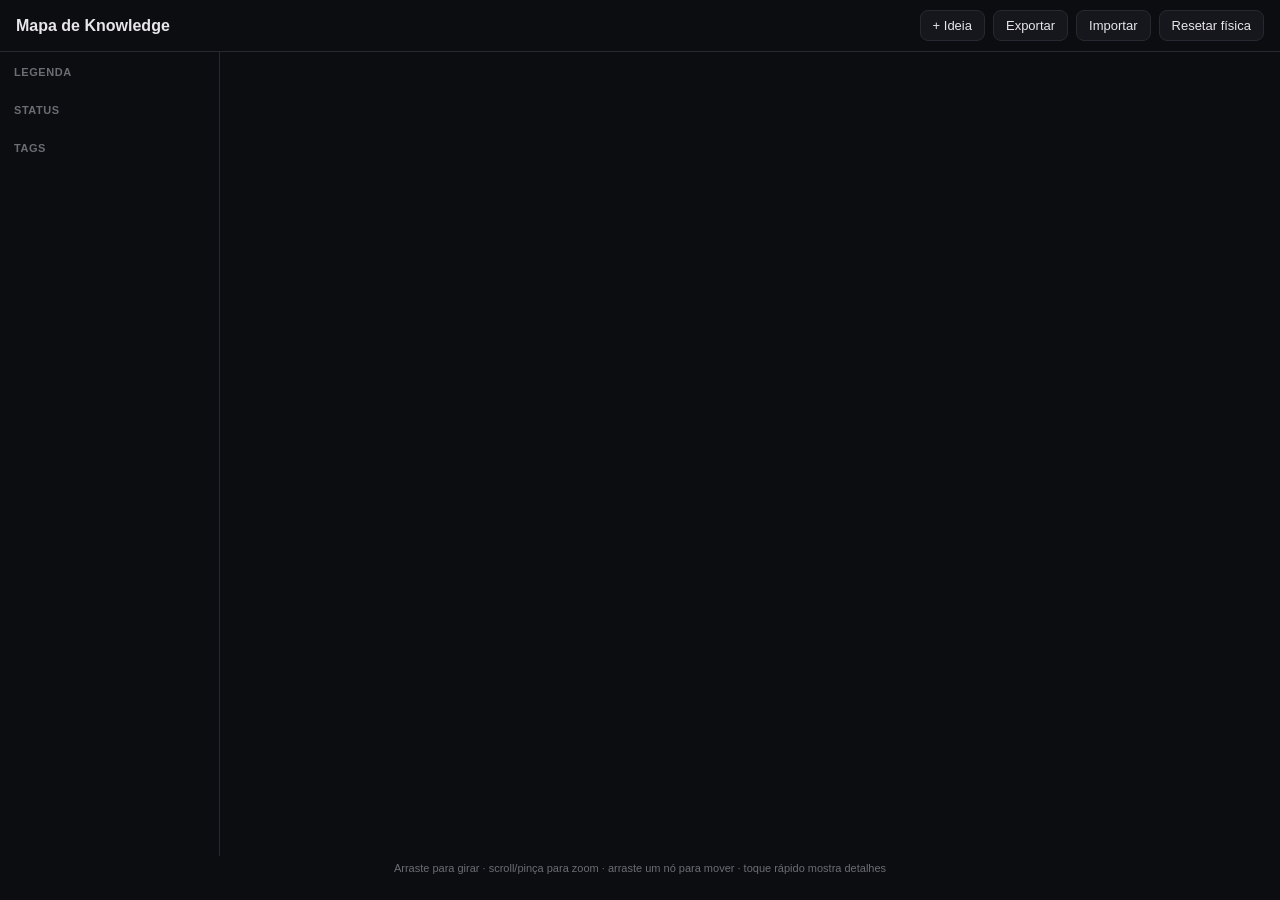
==== classic.html @ 6221e719 "backup: preservar visualizacao 3D original em classic.html" ====
<!DOCTYPE html>
<html lang="pt-br">
<head>
<meta charset="UTF-8">
<meta name="viewport" content="width=device-width, initial-scale=1, maximum-scale=1, user-scalable=no">
<title>Mapa de Knowledge 3D — Clássico</title>
<link rel="stylesheet" href="css/style.css">
<script type="importmap">
{
  "imports": {
    "three": "https://esm.sh/three@0.180.0",
    "three/addons/": "https://esm.sh/three@0.180.0/examples/jsm/",
    "3d-force-graph": "https://esm.sh/3d-force-graph@1.73.3?deps=three@0.180.0",
    "troika-three-text": "https://esm.sh/troika-three-text@0.52.4?deps=three@0.180.0"
  }
}
</script>
</head>
<body>
<header class="app-header">
  <h1>Mapa de Knowledge</h1>
  <div class="toolbar">
    <button id="btn-add" title="Adicionar ideia">+ Ideia</button>
    <button id="btn-export" title="Exportar JSON">Exportar</button>
    <button id="btn-import" title="Importar arquivo">Importar</button>
    <button id="btn-reset" title="Resetar física">Resetar física</button>
    <button id="btn-filters" class="mobile-only" title="Mostrar filtros">Filtros</button>
  </div>
  <input type="file" id="file-input" accept=".json,.md,.txt" hidden>
</header>

<div class="app-body">
  <aside class="side-panel" id="side-panel">
    <h2>Legenda</h2>
    <div class="legend" id="legend"></div>
    <h2>Status</h2>
    <div class="legend" id="legend-status"></div>
    <h2>Tags</h2>
    <div class="tag-list" id="tag-list"></div>
  </aside>

  <main class="canvas-box" id="canvas-box">
    <div class="empty-hint" id="empty-hint" hidden>Nenhuma ideia ainda. Clique em "+ Ideia" para começar.</div>
  </main>
</div>

<p class="footer-hint">Arraste para girar · scroll/pinça para zoom · arraste um nó para mover · toque rápido mostra detalhes</p>

<dialog id="dialog-add">
  <form id="form-add" method="dialog">
    <h2>Nova ideia</h2>
    <label>Título
      <input type="text" id="add-label" required maxlength="60">
    </label>
    <label>Descrição
      <textarea id="add-text" rows="3" maxlength="400"></textarea>
    </label>
    <label>Categoria
      <select id="add-category">
        <option value="bjj">BJJ</option>
        <option value="financeiro">Financeiro</option>
        <option value="negocio">Negócio</option>
        <option value="organizacao">Organização</option>
        <option value="ferramenta">Ferramenta</option>
        <option value="outra">Outra</option>
      </select>
    </label>
    <label>Status
      <select id="add-status">
        <option value="pending">Pendente</option>
        <option value="progress">Em andamento</option>
        <option value="done">Concluído</option>
      </select>
    </label>
    <label>Tags (separadas por vírgula)
      <input type="text" id="add-tags" placeholder="ex: acs, captura">
    </label>
    <div class="dialog-actions">
      <button type="button" id="btn-add-cancel">Cancelar</button>
      <button type="submit" id="btn-add-confirm">Adicionar</button>
    </div>
  </form>
</dialog>

<dialog id="dialog-import-mode">
  <form method="dialog">
    <h2>Importar dados</h2>
    <p>Deseja mesclar com os dados atuais ou substituir tudo?</p>
    <div class="dialog-actions">
      <button type="button" id="btn-import-merge">Mesclar</button>
      <button type="button" id="btn-import-replace">Substituir</button>
      <button type="button" id="btn-import-cancel">Cancelar</button>
    </div>
  </form>
</dialog>

<script type="module" src="js/main.js"></script>
</body>
</html>
---- css/style.css ----
:root {
  --bg: #0c0d10;
  --bg-panel: #15171c;
  --border: #262932;
  --text: #e7e7ea;
  --text-secondary: #9a9ca3;
  --text-tertiary: #6b6d75;
  --radius-md: 8px;
  --radius-lg: 14px;
  --bjj: #c2491f;
  --financeiro: #2774c4;
  --negocio: #b3791a;
  --organizacao: #16906f;
  --ferramenta: #6f63d1;
  --status-done: #2bb673;
  --status-progress: #2f8fe0;
  --status-pending: #d0a233;
}

* { box-sizing: border-box; }

html, body {
  margin: 0;
  height: 100%;
  background: var(--bg);
  color: var(--text);
  font-family: -apple-system, BlinkMacSystemFont, "Segoe UI", Roboto, sans-serif;
}

.app-header {
  display: flex;
  align-items: center;
  gap: 16px;
  padding: 10px 16px;
  border-bottom: 1px solid var(--border);
  flex-wrap: wrap;
}

.app-header h1 {
  font-size: 16px;
  font-weight: 600;
  margin: 0;
  margin-right: auto;
}

.toolbar { display: flex; gap: 8px; flex-wrap: wrap; }

button {
  background: var(--bg-panel);
  color: var(--text);
  border: 1px solid var(--border);
  border-radius: var(--radius-md);
  padding: 7px 12px;
  font-size: 13px;
  cursor: pointer;
}
button:hover { background: #1c1f26; }
button:active { transform: translateY(1px); }

.mobile-only { display: none; }

.app-body {
  display: flex;
  height: calc(100vh - 96px);
}

.side-panel {
  width: 220px;
  flex-shrink: 0;
  border-right: 1px solid var(--border);
  padding: 14px;
  overflow-y: auto;
}

.side-panel h2 {
  font-size: 11px;
  text-transform: uppercase;
  letter-spacing: 0.05em;
  color: var(--text-tertiary);
  margin: 18px 0 8px;
}
.side-panel h2:first-of-type { margin-top: 0; }

.legend { display: flex; flex-direction: column; gap: 6px; font-size: 12px; color: var(--text-secondary); }
.legend-dot { display: inline-block; width: 9px; height: 9px; border-radius: 50%; margin-right: 6px; vertical-align: middle; }

.tag-list { display: flex; flex-direction: column; gap: 4px; }
.tag-chip {
  font-size: 12px;
  padding: 5px 9px;
  border-radius: var(--radius-md);
  border: 1px solid var(--border);
  background: transparent;
  color: var(--text-secondary);
  cursor: pointer;
  text-align: left;
}
.tag-chip.active {
  background: var(--ferramenta);
  color: #fff;
  border-color: var(--ferramenta);
}

.canvas-box {
  position: relative;
  flex: 1;
  overflow: hidden;
  touch-action: none;
}

.canvas-box canvas { touch-action: none; }

.empty-hint {
  position: absolute;
  inset: 0;
  display: flex;
  align-items: center;
  justify-content: center;
  color: var(--text-tertiary);
  font-size: 14px;
  pointer-events: none;
}

.footer-hint {
  font-size: 11px;
  color: var(--text-tertiary);
  text-align: center;
  margin: 6px 0;
}

dialog {
  background: var(--bg-panel);
  color: var(--text);
  border: 1px solid var(--border);
  border-radius: var(--radius-lg);
  padding: 18px 20px;
  width: min(380px, 90vw);
}
dialog::backdrop { background: rgba(0,0,0,0.55); }
dialog h2 { margin: 0 0 12px; font-size: 15px; }
dialog p { font-size: 13px; color: var(--text-secondary); }
dialog label {
  display: block;
  font-size: 12px;
  color: var(--text-secondary);
  margin-bottom: 10px;
}
dialog input, dialog select, dialog textarea {
  width: 100%;
  margin-top: 4px;
  background: #0c0d10;
  border: 1px solid var(--border);
  border-radius: var(--radius-md);
  color: var(--text);
  padding: 7px 9px;
  font-size: 13px;
  font-family: inherit;
}
.dialog-actions {
  display: flex;
  justify-content: flex-end;
  gap: 8px;
  margin-top: 14px;
}

.graph-tooltip {
  background: var(--bg-panel) !important;
  border: 1px solid var(--border) !important;
  border-radius: var(--radius-md) !important;
  padding: 8px 11px !important;
  font-size: 12px !important;
  max-width: 230px;
  color: var(--text) !important;
  line-height: 1.5;
}

@media (max-width: 760px) {
  .side-panel {
    position: fixed;
    top: 96px;
    bottom: 0;
    left: 0;
    width: 78vw;
    max-width: 280px;
    background: var(--bg-panel);
    z-index: 20;
    transform: translateX(-100%);
    transition: transform 0.2s ease;
  }
  .side-panel.open { transform: translateX(0); }
  .mobile-only { display: inline-block; }
  .app-header h1 { font-size: 14px; }
}


/* Exploração de conhecimento: seleção, vizinhança e edição de ligações */
.empty-hint[hidden], .node-inspector[hidden] { display: none !important; }
.explore-label { display: block; margin: 10px 0 5px; color: var(--text-secondary); font-size: 11px; }
#node-search, #depth-select, #connect-target {
  width: 100%;
  min-width: 0;
  border: 1px solid var(--border);
  border-radius: var(--radius-md);
  background: #0c0d10;
  color: var(--text);
  padding: 9px 10px;
  font: inherit;
  font-size: 12px;
}
#node-search:focus, #depth-select:focus, #connect-target:focus { outline: 1px solid #708ed4; }
.explore-feedback { min-height: 18px; margin-top: 5px; font-size: 11px; color: var(--text-tertiary); }
.panel-button { display: block; width: 100%; margin-top: 10px; font-size: 11px; text-align: center; }
.node-inspector {
  position: absolute;
  z-index: 9;
  top: 16px;
  right: 16px;
  width: min(338px, calc(100% - 32px));
  max-height: calc(100% - 32px);
  overflow-y: auto;
  border: 1px solid #343946;
  border-radius: 14px;
  background: rgba(18,21,27,.97);
  box-shadow: 0 20px 65px rgba(0,0,0,.45);
  padding: 16px;
  backdrop-filter: blur(12px);
}
.inspector-top { display: flex; align-items: center; justify-content: space-between; gap: 12px; }
#inspector-category { font-size: 10px; color: #96a5c6; text-transform: uppercase; letter-spacing: .08em; }
#btn-inspector-close { font-size: 22px; line-height: 1; border: 0; padding: 0 4px; background: transparent; }
.node-inspector h2 { margin: 10px 0; font-size: 19px; line-height: 1.3; overflow-wrap: anywhere; }
.node-inspector p { color: var(--text-secondary); font-size: 12px; line-height: 1.6; max-height: 180px; overflow-y: auto; white-space: pre-wrap; }
#inspector-tags { color: #99a6bf; font-size: 11px; overflow-wrap: anywhere; }
.node-inspector h3 { font-size: 11px; letter-spacing: .04em; color: var(--text-tertiary); margin: 20px 0 7px; text-transform: uppercase; }
#inspector-neighbors { padding: 0; margin: 0; list-style: none; max-height: 160px; overflow: auto; }
#inspector-neighbors li { display: flex; align-items: center; gap: 5px; border-bottom: 1px solid #282d36; color: var(--text-tertiary); font-size: 12px; }
#inspector-neighbors li button:first-child { flex: 1; min-width: 0; text-align: left; white-space: normal; overflow-wrap: anywhere; }
#inspector-neighbors li button { padding: 7px 9px; border: 0; background: transparent; }
#inspector-neighbors li button:last-child { color: #b47e80; font-size: 18px; }
.node-inspector label { display: block; font-size: 11px; margin: 16px 0 7px; color: var(--text-secondary); }
.connect-row { display: flex; gap: 5px; }
.connect-row select { flex: 1; }
.connect-row button { flex-shrink: 0; font-size: 11px; }
.connect-row button:disabled { opacity: .4; cursor: not-allowed; }
@media (max-width: 760px) {
  .node-inspector { top: auto; bottom: 12px; right: 10px; max-height: min(52vh, 460px); width: min(340px, calc(100% - 20px)); }
  .app-body { min-height: 0; }
}
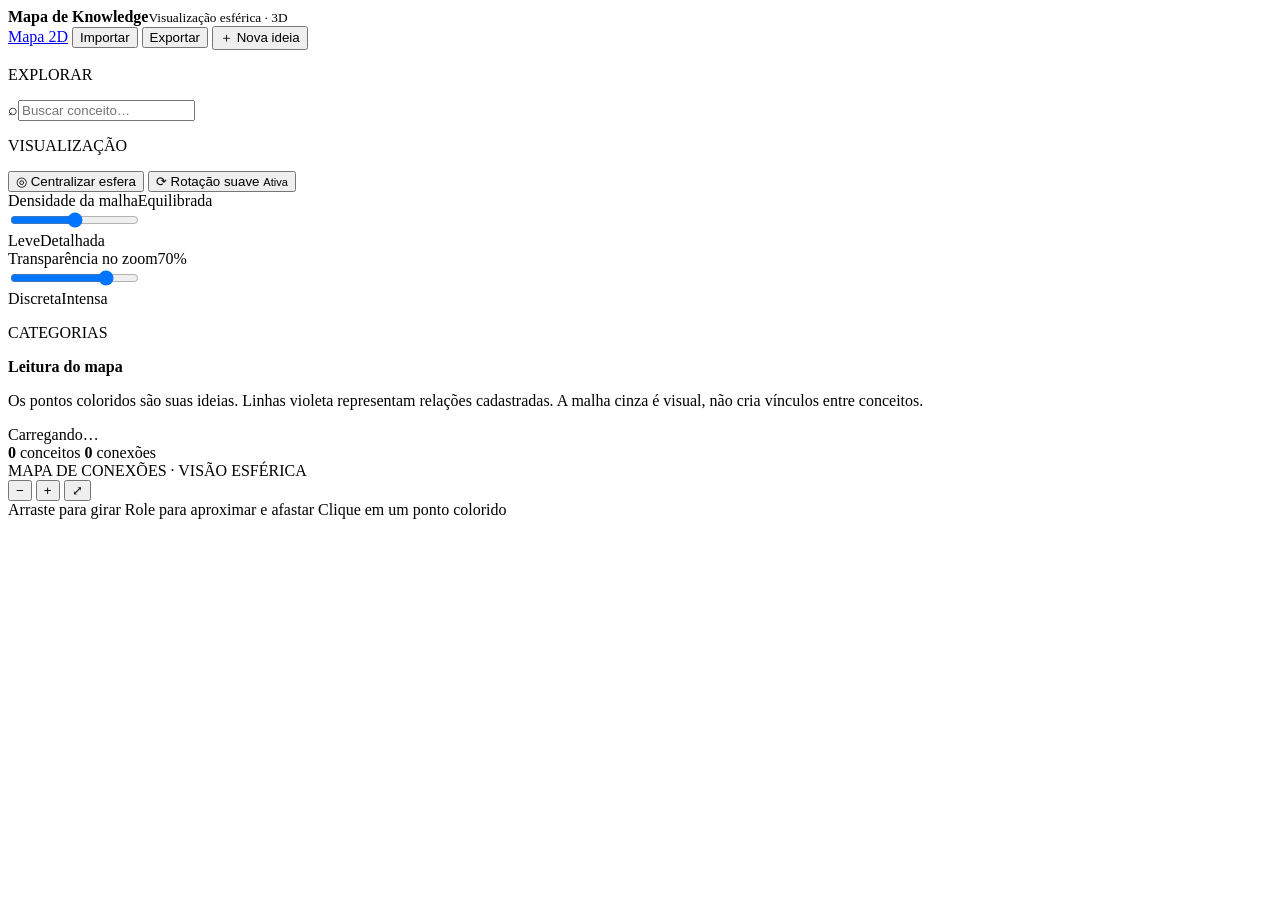
==== commit 4e8eee8b: "feat: nova interface da esfera 3D no classic.html" ====
--- a/classic.html
+++ b/classic.html
@@ -1,99 +1,115 @@
-<!DOCTYPE html>
-<html lang="pt-br">
+<!doctype html>
+<html lang="pt-BR">
 <head>
-<meta charset="UTF-8">
-<meta name="viewport" content="width=device-width, initial-scale=1, maximum-scale=1, user-scalable=no">
-<title>Mapa de Knowledge 3D — Clássico</title>
-<link rel="stylesheet" href="css/style.css">
+<meta charset="utf-8">
+<meta name="viewport" content="width=device-width,initial-scale=1">
+<meta name="theme-color" content="#f5f6f8">
+<meta name="description" content="Explore seus conceitos conectados em uma constelação esférica 3D.">
+<title>Mapa de Knowledge — Esfera 3D</title>
+<link rel="stylesheet" href="css/sphere.css">
 <script type="importmap">
 {
   "imports": {
     "three": "https://esm.sh/three@0.180.0",
     "three/addons/": "https://esm.sh/three@0.180.0/examples/jsm/",
-    "3d-force-graph": "https://esm.sh/3d-force-graph@1.73.3?deps=three@0.180.0",
-    "troika-three-text": "https://esm.sh/troika-three-text@0.52.4?deps=three@0.180.0"
+    "3d-force-graph": "https://esm.sh/3d-force-graph@1.73.3?deps=three@0.180.0"
   }
 }
 </script>
 </head>
 <body>
-<header class="app-header">
-  <h1>Mapa de Knowledge</h1>
-  <div class="toolbar">
-    <button id="btn-add" title="Adicionar ideia">+ Ideia</button>
-    <button id="btn-export" title="Exportar JSON">Exportar</button>
-    <button id="btn-import" title="Importar arquivo">Importar</button>
-    <button id="btn-reset" title="Resetar física">Resetar física</button>
-    <button id="btn-filters" class="mobile-only" title="Mostrar filtros">Filtros</button>
+<div class="app">
+  <header class="bar">
+    <div class="identity">
+      <span class="identity-mark" aria-hidden="true"><span class="ring ring-a"></span><span class="ring ring-b"></span><span class="center-dot"></span></span>
+      <div><strong>Mapa de Knowledge</strong><small>Visualização esférica · 3D</small></div>
+    </div>
+    <nav class="toolbar" aria-label="Ações do mapa">
+      <a class="btn light" href="index.html" title="Voltar à versão 2D">Mapa 2D</a>
+      <button type="button" class="btn light" id="btn-import">Importar</button>
+      <button type="button" class="btn light" id="btn-export">Exportar</button>
+      <button type="button" class="btn dark" id="btn-add"><span aria-hidden="true">＋</span> Nova ideia</button>
+      <input id="file-import" type="file" accept=".json,.md,.txt" hidden>
+    </nav>
+  </header>
+  <div class="workspace">
+    <aside class="sidebar" id="sidebar">
+      <section>
+        <p class="eyebrow">EXPLORAR</p>
+        <label class="search-wrap" for="search"><span aria-hidden="true">⌕</span><input id="search" type="search" placeholder="Buscar conceito…" autocomplete="off"></label>
+        <div class="search-list" id="search-list" hidden></div>
+      </section>
+      <section>
+        <p class="eyebrow">VISUALIZAÇÃO</p>
+        <button class="side-action" id="btn-fit" type="button"><span>◎</span> Centralizar esfera</button>
+        <button class="side-action" id="btn-rotate" type="button" aria-pressed="true"><span>⟳</span> Rotação suave <small id="rotate-state">Ativa</small></button>
+        <div class="control-group">
+          <div class="control-label"><label for="density">Densidade da malha</label><output id="density-value">Equilibrada</output></div>
+          <input type="range" id="density" min="1" max="3" value="2" step="1">
+          <div class="control-scale"><span>Leve</span><span>Detalhada</span></div>
+        </div>
+        <div class="control-group">
+          <div class="control-label"><label for="fade">Transparência no zoom</label><output id="fade-value">70%</output></div>
+          <input type="range" id="fade" min="0" max="90" value="70" step="5">
+          <div class="control-scale"><span>Discreta</span><span>Intensa</span></div>
+        </div>
+      </section>
+      <section>
+        <p class="eyebrow">CATEGORIAS</p>
+        <div class="categories" id="categories"></div>
+      </section>
+      <div class="sidebar-bottom">
+        <div class="info-block"><strong>Leitura do mapa</strong><p>Os pontos coloridos são suas ideias. Linhas violeta representam relações cadastradas. A malha cinza é visual, não cria vínculos entre conceitos.</p></div>
+        <div class="saved"><span class="saved-dot"></span><span id="save-status">Carregando…</span></div>
+      </div>
+    </aside>
+    <main class="universe" id="universe">
+      <div id="graph" aria-label="Grafo esférico tridimensional interativo"></div>
+      <div class="graph-stats"><span class="status-light"></span><b id="node-count">0</b> conceitos <i></i> <b id="edge-count">0</b> conexões</div>
+      <div class="graph-kicker">MAPA DE CONEXÕES <span>·</span> VISÃO ESFÉRICA</div>
+      <div id="hover-label" class="hover-label" hidden></div>
+      <div class="graph-toolbar" role="group" aria-label="Aproximação">
+        <button id="zoom-out" type="button" title="Afastar">−</button>
+        <button id="zoom-in" type="button" title="Aproximar">+</button>
+        <span class="graph-toolbar-divider"></span>
+        <button id="zoom-fit" type="button" title="Enquadrar">⤢</button>
+      </div>
+      <div class="help-text">Arraste para girar <i></i> Role para aproximar e afastar <i></i> Clique em um ponto colorido</div>
+      <div class="empty" id="empty" hidden>Nenhuma ideia cadastrada. Use <b>Nova ideia</b> para começar.</div>
+      <div class="graph-error" id="graph-error" hidden></div>
+      <aside class="inspector" id="inspector" hidden aria-label="Detalhes do conceito">
+        <div class="inspector-head"><span id="inspect-category"></span><button id="inspect-close" type="button" title="Fechar">×</button></div>
+        <h2 id="inspect-name"></h2>
+        <p id="inspect-text"></p>
+        <div id="inspect-tags" class="tags"></div>
+        <div class="rule"></div>
+        <h3>CONEXÕES DIRETAS</h3>
+        <div id="inspect-links" class="neighbors"></div>
+        <label class="connect-label" for="connect-select">Criar relação</label>
+        <div class="connect-form"><select id="connect-select" aria-label="Escolher conceito para conectar"></select><button id="connect-add" type="button" title="Criar conexão">+</button></div>
+        <div class="inspector-actions"><button id="inspect-edit" type="button">Editar ideia</button><button id="inspect-remove" type="button" class="danger">Excluir</button></div>
+      </aside>
+    </main>
   </div>
-  <input type="file" id="file-input" accept=".json,.md,.txt" hidden>
-</header>
-
-<div class="app-body">
-  <aside class="side-panel" id="side-panel">
-    <h2>Legenda</h2>
-    <div class="legend" id="legend"></div>
-    <h2>Status</h2>
-    <div class="legend" id="legend-status"></div>
-    <h2>Tags</h2>
-    <div class="tag-list" id="tag-list"></div>
-  </aside>
-
-  <main class="canvas-box" id="canvas-box">
-    <div class="empty-hint" id="empty-hint" hidden>Nenhuma ideia ainda. Clique em "+ Ideia" para começar.</div>
-  </main>
 </div>
-
-<p class="footer-hint">Arraste para girar · scroll/pinça para zoom · arraste um nó para mover · toque rápido mostra detalhes</p>
-
-<dialog id="dialog-add">
-  <form id="form-add" method="dialog">
-    <h2>Nova ideia</h2>
-    <label>Título
-      <input type="text" id="add-label" required maxlength="60">
-    </label>
-    <label>Descrição
-      <textarea id="add-text" rows="3" maxlength="400"></textarea>
-    </label>
-    <label>Categoria
-      <select id="add-category">
-        <option value="bjj">BJJ</option>
-        <option value="financeiro">Financeiro</option>
-        <option value="negocio">Negócio</option>
-        <option value="organizacao">Organização</option>
-        <option value="ferramenta">Ferramenta</option>
-        <option value="outra">Outra</option>
-      </select>
-    </label>
-    <label>Status
-      <select id="add-status">
-        <option value="pending">Pendente</option>
-        <option value="progress">Em andamento</option>
-        <option value="done">Concluído</option>
-      </select>
-    </label>
-    <label>Tags (separadas por vírgula)
-      <input type="text" id="add-tags" placeholder="ex: acs, captura">
-    </label>
-    <div class="dialog-actions">
-      <button type="button" id="btn-add-cancel">Cancelar</button>
-      <button type="submit" id="btn-add-confirm">Adicionar</button>
-    </div>
+<dialog id="idea-dialog">
+  <form id="idea-form">
+    <div class="dialog-head"><div><p class="eyebrow">CONCEITOS</p><h2 id="idea-title">Nova ideia</h2></div><button id="idea-x" type="button" aria-label="Fechar">×</button></div>
+    <label>Título<input id="idea-name" type="text" required maxlength="100" placeholder="Nome do conceito"></label>
+    <label>Descrição<textarea id="idea-text" rows="4" placeholder="Contexto, hipótese ou observação"></textarea></label>
+    <div class="fields-pair"><label>Categoria<select id="idea-category">
+      <option value="bjj">Jiu-jitsu</option><option value="financeiro">Financeiro</option>
+      <option value="negocio">Negócios</option><option value="organizacao">Organização</option>
+      <option value="ferramenta">Ferramentas</option><option value="outra">Outros</option>
+    </select></label><label>Status<select id="idea-status">
+      <option value="pending">Pendente</option><option value="progress">Em andamento</option>
+      <option value="done">Concluído</option>
+    </select></label></div>
+    <label>Tags, separadas por vírgula<input id="idea-tags" type="text" placeholder="estudo, projeto, pesquisa"></label>
+    <div class="dialog-actions"><button id="idea-cancel" type="button" class="btn light">Cancelar</button><button type="submit" class="btn dark">Salvar conceito</button></div>
   </form>
 </dialog>
-
-<dialog id="dialog-import-mode">
-  <form method="dialog">
-    <h2>Importar dados</h2>
-    <p>Deseja mesclar com os dados atuais ou substituir tudo?</p>
-    <div class="dialog-actions">
-      <button type="button" id="btn-import-merge">Mesclar</button>
-      <button type="button" id="btn-import-replace">Substituir</button>
-      <button type="button" id="btn-import-cancel">Cancelar</button>
-    </div>
-  </form>
-</dialog>
-
-<script type="module" src="js/main.js"></script>
+<div class="toast" id="toast" role="status" hidden></div>
+<script type="module" src="js/sphere.js"></script>
 </body>
-</html>
+</html>
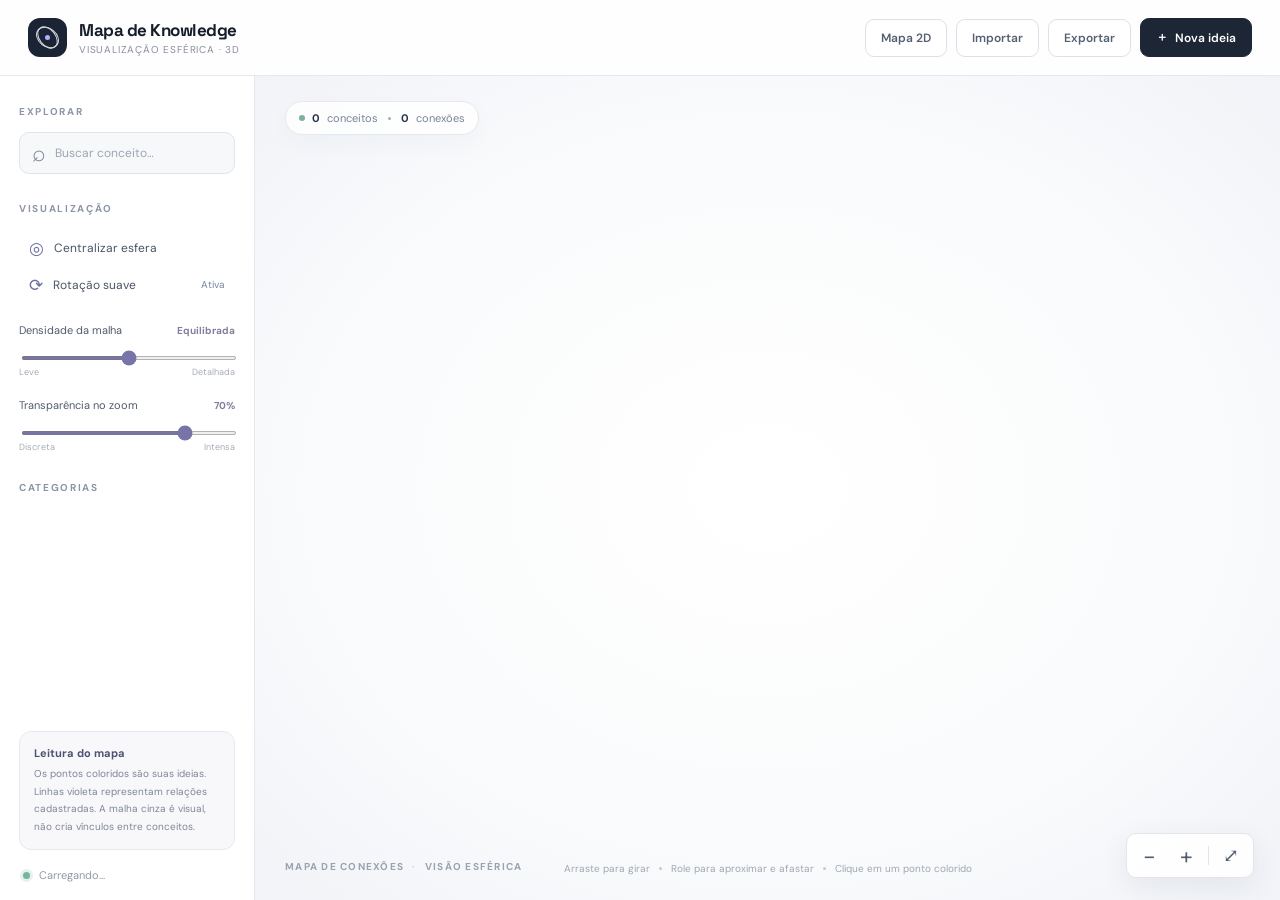
==== commit 27fd1c2f: "feat: confirmar importacao com opcoes mesclar, substituir e cancelar" ====
--- a/classic.html
+++ b/classic.html
@@ -109,6 +109,16 @@
     <div class="dialog-actions"><button id="idea-cancel" type="button" class="btn light">Cancelar</button><button type="submit" class="btn dark">Salvar conceito</button></div>
   </form>
 </dialog>
+<dialog id="import-dialog">
+  <div class="dialog-head"><div><p class="eyebrow">IMPORTAÇÃO</p><h2>Como importar?</h2></div></div>
+  <p id="import-count" class="import-intro"></p>
+  <p class="import-explain">Mesclar acrescenta conceitos e relações; substituir apaga o mapa atual deste navegador. Faça um backup JSON se necessário.</p>
+  <div class="dialog-actions">
+    <button id="import-cancel" type="button" class="btn light">Cancelar</button>
+    <button id="import-merge" type="button" class="btn light">Mesclar</button>
+    <button id="import-replace" type="button" class="btn dark">Substituir</button>
+  </div>
+</dialog>
 <div class="toast" id="toast" role="status" hidden></div>
 <script type="module" src="js/sphere.js"></script>
 </body>
--- a/css/sphere.css
+++ b/css/sphere.css
@@ -0,0 +1,39 @@
+@import url('https://fonts.googleapis.com/css2?family=DM+Sans:wght@400;500;600;700&family=Space+Grotesk:wght@400;500;600;700&display=swap');
+:root{--bg:#f6f7f9;--surface:#fff;--soft:#e7e9ef;--text:#151d29;--muted:#7f8796;--accent:#6e68b5;--shadow:0 20px 70px rgba(28,39,59,.13)}
+*{box-sizing:border-box}
+html,body{margin:0;min-height:100%;background:var(--bg);color:var(--text);font-family:'DM Sans',system-ui,sans-serif}
+button,input,select,textarea{font:inherit}button{cursor:pointer}
+button:disabled{cursor:not-allowed;opacity:.38}button:focus-visible,input:focus-visible,select:focus-visible,textarea:focus-visible{outline:2px solid #7775be;outline-offset:2px}
+[hidden]{display:none!important}a{text-decoration:none;color:inherit}
+.app{display:flex;flex-direction:column;height:100dvh;min-height:560px;overflow:hidden}
+.bar{height:76px;flex-shrink:0;display:flex;align-items:center;justify-content:space-between;gap:20px;padding:0 28px;border-bottom:1px solid #e5e9f0;background:rgba(255,255,255,.94);position:relative;z-index:11}
+.identity{display:flex;align-items:center;gap:12px}.identity-mark{display:block;width:39px;height:39px;position:relative;border-radius:12px;background:#1b2434;overflow:hidden}.identity-mark .ring{position:absolute;inset:10px 7px;border:1px solid #d6d9e2;border-radius:50%;transform:rotate(38deg)}.identity-mark .ring-b{transform:rotate(-38deg);inset:7px 11px}.identity-mark .center-dot{position:absolute;width:5px;height:5px;border-radius:100%;background:#adb0fd;top:17px;left:17px}
+.identity strong{display:block;font-family:'Space Grotesk',sans-serif;font-size:17px;letter-spacing:-.5px;line-height:1.35;font-weight:700}
+.identity small{display:block;font-size:10px;color:#888e9c;letter-spacing:.8px;text-transform:uppercase;margin-top:2px}
+.toolbar{display:flex;align-items:center;gap:9px}.btn{border:1px solid #dce1e9;border-radius:9px;padding:10px 15px;font-size:12px;font-weight:600;display:inline-flex;align-items:center;justify-content:center;gap:7px;transition:background .15s,border-color .15s;white-space:nowrap}.btn.light{background:#fff;color:#556073}.btn.light:hover{border-color:#b8bece;background:#f3f5fa}.btn.dark{color:#fff;border-color:#1d2635;background:#1d2635}.btn.dark:hover{background:#364153}
+.workspace{display:flex;min-height:0;flex:1}
+.sidebar{width:255px;flex:0 0 255px;border-right:1px solid #e4e7ec;background:#fff;display:flex;flex-direction:column;padding:29px 19px 18px;overflow-y:auto;scrollbar-width:thin;scrollbar-color:#d2d7e1 transparent;z-index:8}
+.sidebar section{margin-bottom:28px}.eyebrow{font-size:10px;letter-spacing:1.65px;text-transform:uppercase;color:#8c95a5;font-weight:700;margin:0 0 14px}
+.search-wrap{height:42px;display:flex;align-items:center;gap:7px;border:1px solid #e0e4eb;border-radius:10px;background:#f7f8fa;padding:0 12px;color:#7b8393}.search-wrap span{font-size:23px;line-height:1}.search-wrap:focus-within{border-color:#8587bb}.search-wrap input{min-width:0;border:0;outline:0!important;background:transparent;color:#223044;font-size:12px;width:100%}.search-wrap input::placeholder{color:#9ca5b3}.search-list{background:#fff;border:1px solid #e1e5eb;box-shadow:var(--shadow);border-radius:10px;overflow-y:auto;max-height:230px;position:absolute;z-index:20;left:18px;top:170px;width:219px}.search-list button{display:block;width:100%;text-align:left;border:0;border-bottom:1px solid #ecedf1;background:#fff;padding:9px 11px;color:#374151;font-size:12px}.search-list button:hover{background:#eef1f7}.search-list p{font-size:11px;padding:0 10px;color:var(--muted)}
+.side-action{height:37px;display:flex;align-items:center;gap:10px;width:100%;border:0;background:#fff;color:#495466;text-align:left;padding:8px 10px;border-radius:9px;font-size:12px}.side-action span{font-size:17px;color:#686fa1}.side-action:hover{background:#f1f2f7}.side-action small{margin-left:auto;font-size:10px;color:#7685a1}
+.control-group{margin-top:20px}.control-label{display:flex;align-items:center;justify-content:space-between;gap:8px;color:#505b6d;font-size:11px;margin-bottom:7px}.control-label output{color:#817f9d;font-size:10px;font-weight:700}.control-group input[type=range]{width:100%;height:4px;accent-color:#7774a7;cursor:pointer}.control-scale{display:flex;justify-content:space-between;color:#a5abb7;font-size:9px;margin-top:1px}
+.categories{display:flex;flex-direction:column;gap:2px}.category{height:35px;display:flex;align-items:center;gap:9px;text-align:left;background:#fff;border:1px solid transparent;border-radius:8px;color:#687284;padding:8px 10px;font-size:11px}.category:hover{background:#f2f4f8}.category.active{background:#edecf8;border-color:#d9d6f5;color:#444279;font-weight:700}.category i{width:8px;height:8px;border-radius:100%;flex-shrink:0}.category .num{font-size:10px;color:#939aaa;margin-left:auto}
+.sidebar-bottom{margin-top:auto}.info-block{border:1px solid #e9e7ef;border-radius:12px;background:#f8f8fb;padding:14px}.info-block strong{display:block;font-size:11px;margin-bottom:5px;color:#4b5371}.info-block p{margin:0;font-size:10px;color:#7f8598;line-height:1.75}.saved{display:flex;align-items:center;gap:9px;padding:18px 4px 0;font-size:11px;color:#9099a7}.saved-dot{height:7px;width:7px;border-radius:100%;background:#76b69f;box-shadow:0 0 0 3px #e6f1ed}
+.universe{position:relative;flex:1;min-width:0;min-height:0;overflow:hidden;background:radial-gradient(ellipse at 50% 50%,#fff 3%,#fafbfc 60%,#f1f3f8 100%)}
+#graph,#graph>div,#graph canvas{width:100%;height:100%;display:block;touch-action:none}#graph{position:absolute;inset:0}
+.graph-stats{position:absolute;top:25px;left:30px;background:#ffffffdb;border:1px solid #e6e8ee;border-radius:100px;display:flex;align-items:center;gap:7px;font-size:11px;color:#788395;padding:9px 13px;pointer-events:none;box-shadow:0 9px 24px #28365008}
+.graph-stats b{color:#283449;font-weight:700}.graph-stats i{height:3px;width:3px;background:#a6adba;border-radius:50%;margin:0 3px}.status-light{width:6px;height:6px;border-radius:50%;background:#7eafa5}
+.graph-kicker{position:absolute;left:30px;bottom:27px;pointer-events:none;color:#99a2b0;font-size:10px;font-weight:700;letter-spacing:1.25px}.graph-kicker span{margin:0 5px;color:#c4c9d0}
+.help-text{position:absolute;bottom:25px;left:50%;transform:translateX(-50%);pointer-events:none;color:#a0a7b3;font-size:10px;white-space:nowrap;display:flex;align-items:center;gap:9px}.help-text i{width:3px;height:3px;border-radius:100%;background:#c4c9d2}
+.graph-toolbar{position:absolute;right:26px;bottom:22px;display:flex;align-items:center;background:#fffffff2;border:1px solid #e2e5ec;border-radius:10px;box-shadow:0 8px 28px #252d3b14;padding:4px}.graph-toolbar button{width:37px;height:35px;border:0;background:transparent;color:#525d70;font-size:23px;border-radius:7px;display:flex;align-items:center;justify-content:center}.graph-toolbar button:hover{background:#edf0f6}.graph-toolbar-divider{height:19px;width:1px;background:#e0e4ec;margin:0 3px}.graph-toolbar button:last-child{font-size:19px}
+.hover-label{position:absolute;z-index:13;max-width:235px;border:1px solid #dce0ea;background:#fffffff4;border-radius:9px;box-shadow:0 8px 28px #1f273726;padding:8px 11px;font-size:12px;line-height:1.45;color:#27364a;pointer-events:none}
+.graph-error{position:absolute;inset:25%;z-index:12;border-radius:15px;background:#fff;border:1px solid #ebd3d2;display:grid;place-items:center;text-align:center;color:#864947;font-size:13px;padding:30px}.empty{position:absolute;left:50%;top:50%;transform:translate(-50%,-50%);padding:12px 18px;background:#ffffffeb;border:1px solid #e5e8ee;border-radius:11px;font-size:12px;color:#767f92;pointer-events:none}
+.inspector{position:absolute;z-index:14;right:20px;top:22px;max-height:calc(100% - 88px);overflow-y:auto;width:302px;background:#fffffff5;backdrop-filter:blur(18px);border:1px solid #e0e5ed;box-shadow:var(--shadow);border-radius:15px;padding:20px;scrollbar-width:thin;scrollbar-color:#dde1ec transparent}
+.inspector-head{display:flex;align-items:center;justify-content:space-between;color:#81889c;font-size:10px;text-transform:uppercase;letter-spacing:1.1px;font-weight:700}.inspector-head button{border:0;background:transparent;color:#7b8693;font-size:20px;padding:2px 5px}
+.inspector h2{font-family:'Space Grotesk',sans-serif;font-size:19px;letter-spacing:-.4px;line-height:1.3;margin:16px 0 10px;overflow-wrap:anywhere}.inspector p{font-size:12px;color:#697485;line-height:1.6;white-space:pre-wrap;margin:0 0 12px}.tags{display:flex;gap:5px;flex-wrap:wrap}.tags span{font-size:10px;color:#655d98;background:#f0eff9;border:1px solid #e5e2f4;padding:5px 8px;border-radius:6px}.rule{height:1px;background:#e9ebf0;margin:19px 0 13px}.inspector h3{font-size:10px;letter-spacing:1.1px;color:#919aab;margin:0 0 11px}.neighbors{display:flex;flex-direction:column;gap:3px;max-height:140px;overflow:auto}.neighbors .neighbor{display:flex;align-items:center;gap:8px}.neighbors .neighbor button:first-child{flex:1;text-align:left;padding:8px;background:#f6f7fa;border:0;border-radius:8px;color:#596476;font-size:11px}.neighbors .neighbor button:first-child:hover{background:#eeeff8}.neighbors .neighbor button:last-child{border:0;background:transparent;color:#a3aaba;font-size:16px}.neighbors small{font-size:11px;color:#a2a9b6}
+.connect-label{display:block;margin:16px 0 7px;font-size:10px;font-weight:700;color:#969eac;text-transform:uppercase;letter-spacing:.8px}.connect-form{display:flex;gap:5px}.connect-form select{flex:1;min-width:0;padding:9px 6px;background:#f7f8fb;border:1px solid #e0e3eb;border-radius:8px;color:#4c576c;font-size:11px}.connect-form button{background:#222a3b;color:#fff;border:0;border-radius:8px;padding:4px 11px;font-size:20px}
+.inspector-actions{display:flex;gap:7px;margin-top:16px}.inspector-actions button{flex:1;border:1px solid #d9dde6;background:#f7f8fb;padding:9px 8px;border-radius:8px;font-size:11px;font-weight:600;color:#46536b}.inspector-actions button.danger{border-color:#f1e2e2;background:#fff8f8;color:#a87070}
+dialog{border:1px solid #e0e4ed;background:#fff;color:#1b2537;box-shadow:var(--shadow);border-radius:17px;width:min(470px,94vw);padding:25px}dialog::backdrop{background:#1d243d80;backdrop-filter:blur(5px)}.dialog-head{display:flex;justify-content:space-between;align-items:flex-start;margin-bottom:22px}.dialog-head .eyebrow{margin-bottom:6px}.dialog-head h2{font-family:'Space Grotesk',sans-serif;font-size:21px;margin:0}.dialog-head button{background:transparent;border:0;color:#8d97a7;font-size:25px}dialog form>label,dialog .fields-pair>label{display:flex;flex-direction:column;gap:6px;font-size:11px;color:#667185;font-weight:700;margin:0 0 15px}dialog input,dialog textarea,dialog select{width:100%;font-weight:400;background:#f8f9fb;border:1px solid #e1e5ed;border-radius:8px;padding:10px 11px;color:#202a39;font-size:12px}dialog textarea{resize:vertical}.fields-pair{display:grid;grid-template-columns:1fr 1fr;gap:12px}.dialog-actions{display:flex;justify-content:flex-end;gap:9px;margin-top:24px}
+.toast{position:fixed;left:50%;bottom:24px;transform:translateX(-50%);border-radius:10px;background:#222a3b;border:1px solid #464e63;box-shadow:0 15px 45px #0004;color:#fff;padding:12px 18px;font-size:12px;z-index:100}
+@media(max-width:1050px){.sidebar{width:215px;flex-basis:215px;padding-inline:14px}.bar{padding-inline:15px}.help-text{display:none}.identity strong{font-size:15px}.inspector{width:275px}}
+@media(max-width:680px){.bar{height:67px;gap:8px;padding:0 10px}.identity{gap:6px}.identity-mark{width:30px;height:30px;border-radius:8px;transform:scale(.84)}.identity strong{font-size:12px}.identity small{font-size:8px}.toolbar{gap:4px}.toolbar .btn{font-size:0;padding:8px;border-radius:7px}.toolbar .btn:not(.dark)::first-letter{font-size:0}.toolbar .btn.dark{font-size:10px;padding:8px}.sidebar{position:absolute;z-index:12;left:9px;bottom:8px;top:auto;width:min(240px,66vw);height:auto;max-height:44vh;border:1px solid #e0e5ed;border-radius:12px;box-shadow:var(--shadow);padding:12px}.sidebar section{margin-bottom:12px}.sidebar-bottom{display:none}.sidebar .control-group{margin-top:9px}.sidebar .eyebrow{margin:0 0 7px}.graph-stats{top:15px;left:11px}.graph-kicker{display:none}.graph-toolbar{bottom:16px;right:10px}.inspector{top:12px;right:9px;max-height:min(55vh,450px);width:min(285px,calc(100% - 18px));padding:13px}.inspector h2{font-size:16px}.help-text{display:none}}
